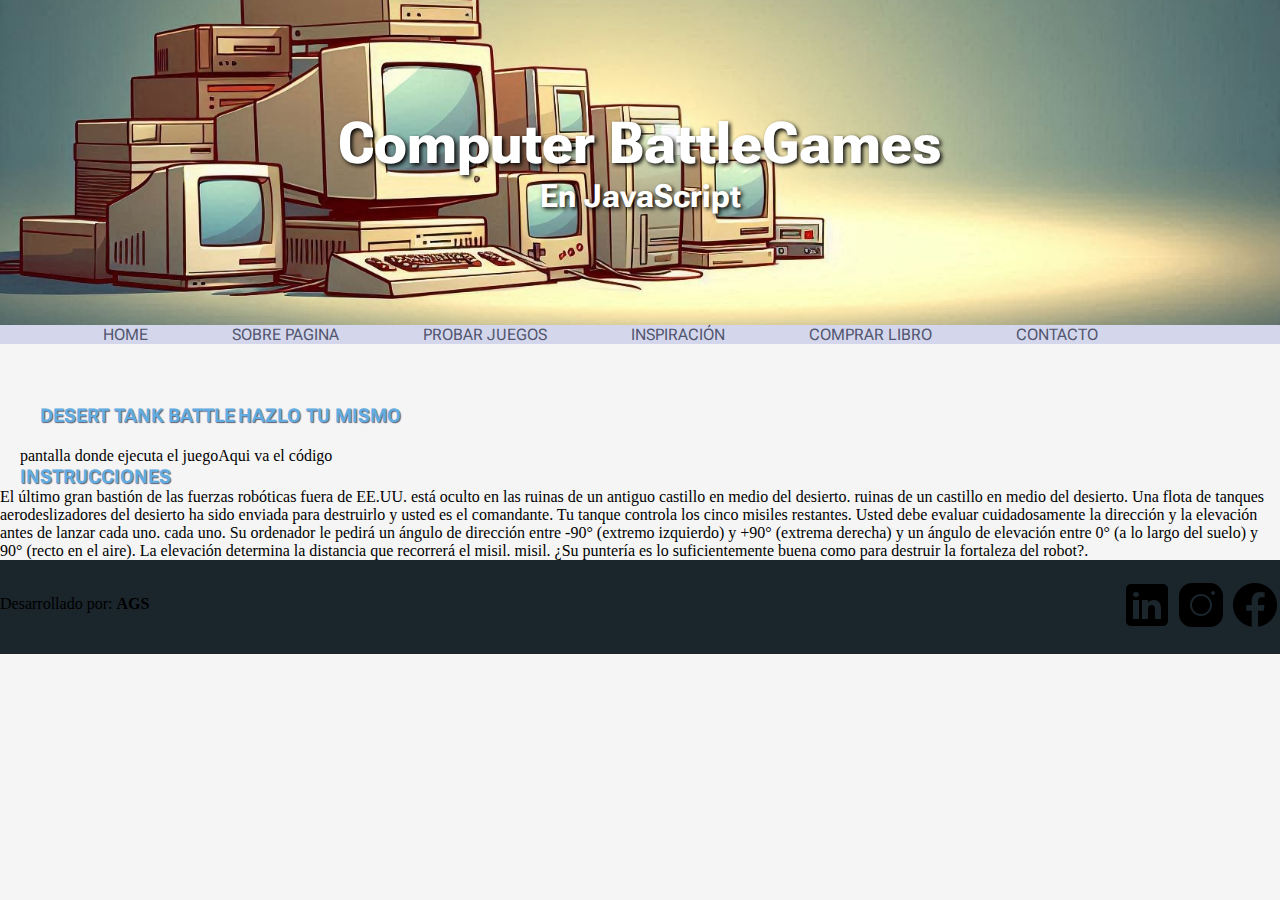
==== pages/sec_desertTanks.html @ d378dad3 "Archivo de Proyecto de CoderHouse" ====
<!DOCTYPE html>
<html lang="en">

<head>
    <meta charset="UTF-8">
    <meta name="viewport" content="width=device-width, initial-scale=1.0">
    <link rel="stylesheet" href="../css/styles.css">
    <title>Desert Tank Battle</title>
</head>

<body>
    <header>
        <div id="titulo">
            <h1>Computer BattleGames</h1>
            <H2>En JavaScript</H2>
        </div>
        <nav id="navegacion">
            <ul>
                <li><a href="../index.html">Home</a></li>
                <li><a href="../index.html#sobrePagina">Sobre Pagina</a></li>
                <li><a href="../index.html#juegos">Probar Juegos</a></li>
                <li><a href="../index.html#ideaOriginal">Inspiración</a></li>
                <li><a href="../index.html#comprarLibro">Comprar libro</a></li>
                <li><a href="../index.html#contacto">Contacto</a></li>
            </ul>
        </nav>
    </header>
    <main>
        <section class="extras">
            <div class="box-extra" id="playjuego">
                <h2 class="subtitulos">Desert Tank Battle</h2>
                <p>pantalla donde ejecuta el juego</p>
            </div>
            <div class="box-extra" id="codigo-view">
                <h2 class="subtitulos">Hazlo tu mismo</h2>
                <p>Aqui va el código</p>
            </div>
        </section>
        <section id="juego_desc">
            <h2 class="subtitulos">Instrucciones</h2>
            <p>El último gran bastión de las fuerzas robóticas fuera de EE.UU. está oculto en las ruinas de un antiguo
                castillo en medio del desierto.
                ruinas de un castillo en medio del desierto. Una flota de tanques aerodeslizadores del desierto ha sido
                enviada
                para destruirlo y usted es el comandante. Tu tanque controla los cinco misiles
                restantes.
                Usted debe evaluar cuidadosamente la dirección y la elevación antes de lanzar cada uno.
                cada uno. Su ordenador le pedirá un ángulo de dirección entre -90° (extremo izquierdo)
                y +90° (extrema derecha) y un ángulo de elevación entre 0° (a lo largo del suelo) y
                90° (recto en el aire). La elevación determina la distancia que recorrerá el misil.
                misil. ¿Su puntería es lo suficientemente buena como para destruir la fortaleza del robot?.</p>
        </section>
    </main>
    <footer>
        <div class="containerfooter">
            <p>Desarrollado por: <strong>AGS</strong></p>
            <div class="socialmedia">
                <a href="https://www.linkedin.com/"><img src="../asset/img/linkedin-50.png" alt="linkedin"></a>
                <a href="https://www.instagram.com/"><img src="../asset/img/instagram-50.png" alt="instagram"></a>
                <a href="https://www.facebook.com/"><img src="../asset/img/facebook-50.png" alt="facebook"></a>
            </div>
        </div>
    </footer>
</body>

</html>
---- css/styles.css ----
@import url("https://fonts.googleapis.com/css2?family=Euphoria+Script&family=Roboto+Flex:opsz,wght@8..144,100..1000&family=Roboto:ital,wght@0,100;0,300;0,400;0,500;0,700;0,900;1,100;1,300;1,400;1,500;1,700;1,900&display=swap");

* {
  margin: 0;
  padding: 0;
  box-sizing: border-box;
}

:root {
  --subtext-color: #61ace2;
  --text-color: #51556e;
  --background-color: #476c81;
  --background-color2: #1b252c;
  --nav-color: #d4d7ec;
}
body {
  background-color: rgb(245, 245, 245);
}

#titulo {
  background-image: url(../asset/img/index_head.jpeg);
  background-size: cover;
  background-repeat: no-repeat;
  background-position: center bottom;
  padding: 110px;
  color: white;
  font-weight: bold;
  font-family: "Roboto Flex", sans-serif;
  text-align: center;
  text-shadow: 2px 2px 4px black;
}

#titulo h1 {
  font-size: 4.5vw;
}

#titulo h2 {
  font-size: 2.5vw;
}

#navegacion {
  background-color: var(--nav-color);
  margin-bottom: 60px;
}

#navegacion ul {
  text-align: center;
  list-style: none;
  margin: 0;
  padding: 0;
}

#navegacion li {
  display: inline;
  margin-right: 5rem;
}

#navegacion a {
  color: var(--text-color);
  text-transform: uppercase;
  font-family: "Roboto Flex", sans-serif;
  text-decoration: none;
}

.subtitulos {
  position: relative;
  left: 20px;
  font-size: larger;
  font-family: "Roboto Flex", sans-serif;
  color: var(--subtext-color);
  text-shadow: 1px 1px 1px #5f6274;
  text-transform: uppercase;
}

.sobre_container {
  display: flex;
  padding: 2rem 2rem 2rem 2rem;
  margin: 0 40px 60px 40px;
}

#sobrePagina p {
  font-family: "Roboto Flex", sans-serif;
  color: var(--text-color);
  text-align: justify;
  text-indent: 30px;
  font-size: 2rem;
  line-height: 40px;
  padding: 2rem 2rem 0 0;
}

#sobrePagina img {
  width: 20rem;
  border-radius: 15px;
}


.containerJuegos {
  display: flex;
  margin: 20px 0 60px 0;
  background-color: var(--background-color);
  font-family: "Roboto Flex", sans-serif;
  text-align: center;
}

.box-juego {
  display: block;
  height: 20rem;
  width: 40rem;
  color: rgb(26, 27, 22);
  position: relative;
  padding: 2.5rem 1rem 2.5rem 1rem;
  border-radius: 15%;
  margin: 2.5rem 0.5rem 2.5rem 0.5rem;
}

.box-juego a {
  text-decoration: none;
  text-transform: uppercase;
  color: rgb(84, 18, 238);
  font-weight: bolder;
  font-size: large;
  text-align: right;
  text-shadow: 2px 2px 2px rgb(245, 245, 245);
}

#juego_robotMissile {
  background-size: contain;
  background-repeat: round;
  box-sizing: border-box;
  background-image: url("../asset/img/robot.jpeg"),
    linear-gradient(rgb(12, 12, 12), rgb(12, 12, 12));
}

#juego_vitalMessage {
  background-size: contain;
  background-repeat: round;
  box-sizing: border-box;
  background-image: url("../asset/img/vitalmessage.jpeg"),
    linear-gradient(rgb(12, 12, 12), rgb(12, 12, 12));
}
#juego_shootout {
  background-size: contain;
  background-repeat: round;
  box-sizing: border-box;
  background-image: url("../asset/img/shoot.jpeg"),
    linear-gradient(rgb(12, 12, 12), rgb(12, 12, 12));
}

#juego_battleTank {
  background-size: contain;
  background-repeat: round;
  box-sizing: border-box;
  background-image: url("../asset/img/tank.jpeg"),
    linear-gradient(rgb(12, 12, 12), rgb(12, 12, 12));
}

#juego_traitorCastle {
  background-size: contain;
  background-repeat: round;
  box-sizing: border-box;
  background-image: url("../asset/img/Castle.jpeg"),
    linear-gradient(rgb(12, 12, 12), rgb(12, 12, 12));
}

.extras {
    display: flex;
    margin: 0 20px 0 20px;
}

.box-extra iframe{
    border-radius: 15%;
}
.box-extra img{
    height: 55%;
    border-radius: 15%;
}

.extras h2{
    margin-bottom: 20px;
}

#contacto {
    margin: 0 0 20px 0;
    
}

.containercontent {
    background-color: var(--background-color);
    padding: 30px;
    margin-top: 20px;
}


footer {
    background-color: var(--background-color2);
    padding: 20px 0 20px 0;
}

.containerfooter {
    display: flex; 
}

.containerfooter p{
    position: sticky;
    padding-top: 15px;
}
.socialmedia {
    position: sticky;
    left: 1720px; 
}

/* pagina de juegos */

.codigo-view p{
    background-color: #f0f0f0;
    font-family: monospace;
    font-size: 12px;
    padding: 10px;
    border: 1px solid #ccc;
}
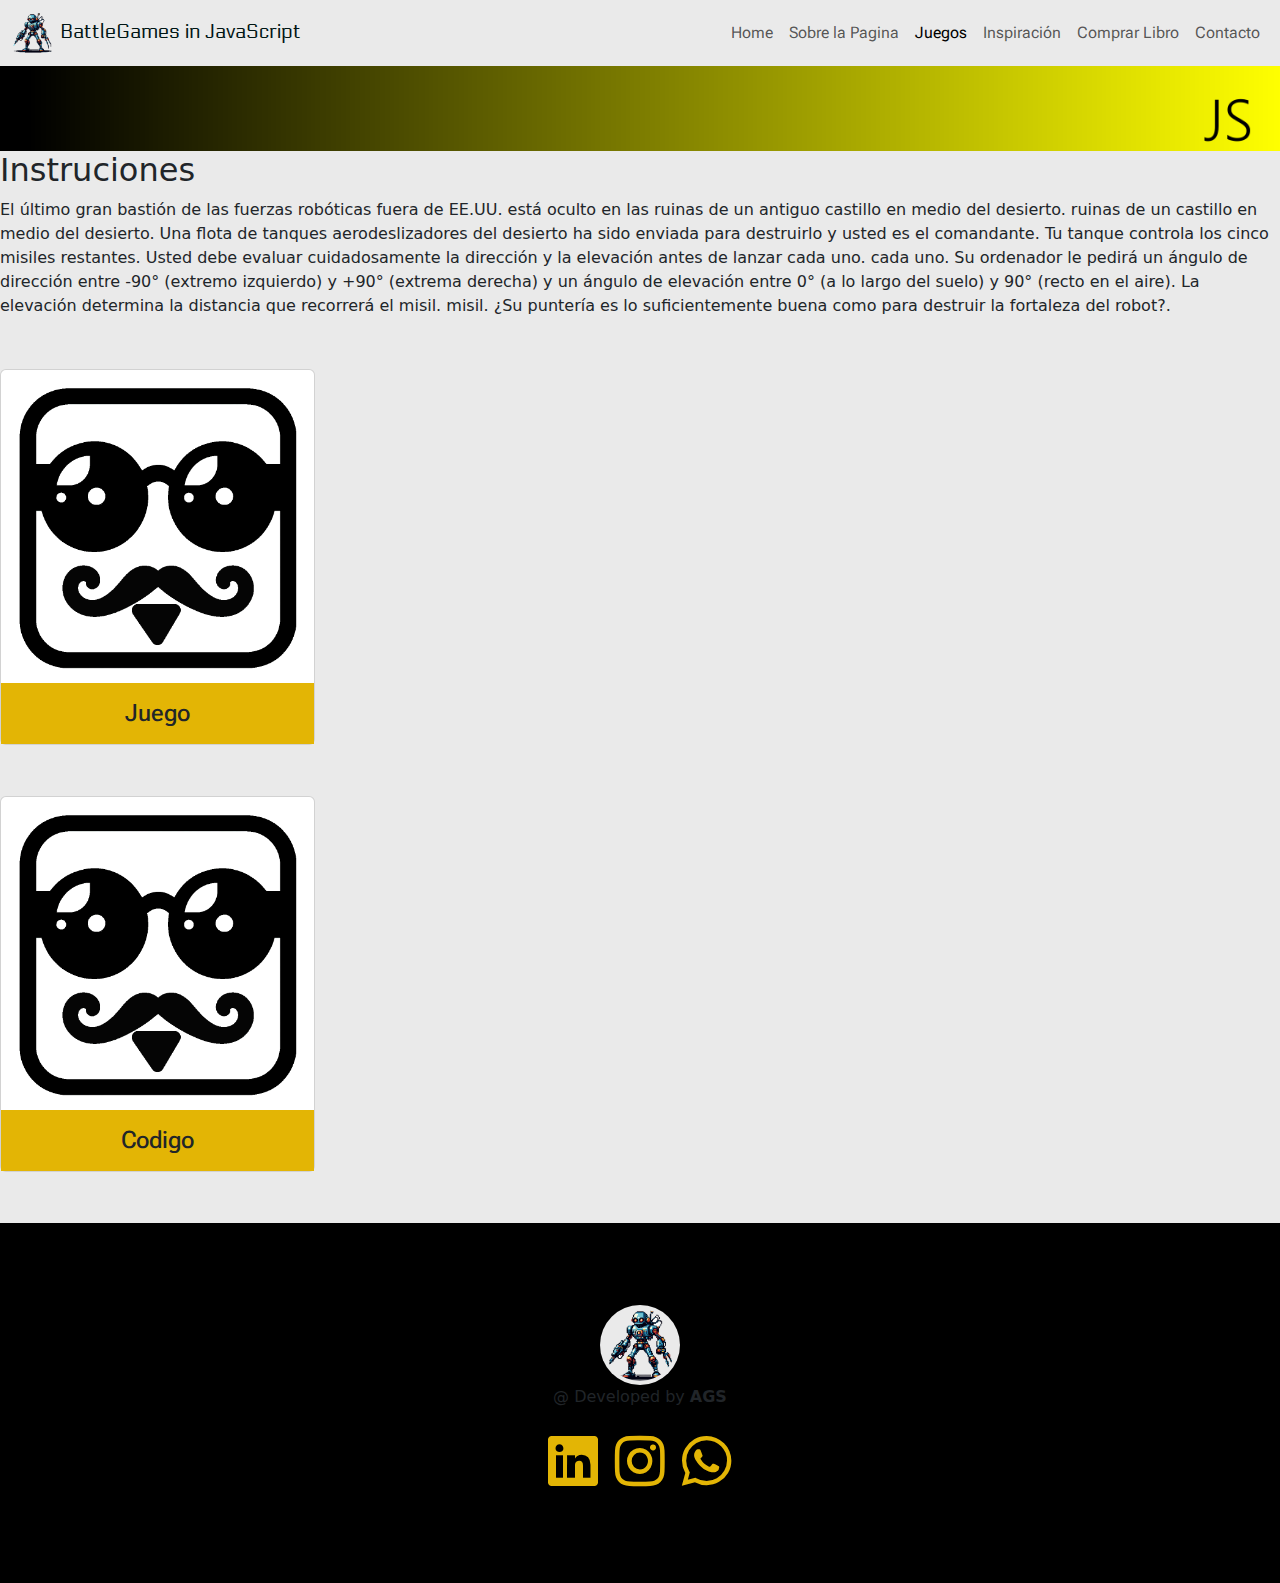
==== commit 63ca176a: "Actualización de pagina ppal" ====
--- a/pages/sec_desertTanks.html
+++ b/pages/sec_desertTanks.html
@@ -4,63 +4,103 @@
 <head>
     <meta charset="UTF-8">
     <meta name="viewport" content="width=device-width, initial-scale=1.0">
-    <link rel="stylesheet" href="../css/styles.css">
-    <title>Desert Tank Battle</title>
+    <meta name="keywords" content="HTML, CSS, BOOTSTRAP, JavaScript">
+    <meta name="description" content="Proyecto de FrontEnd con BootStrap">
+    <meta name="author" content="Antonio Gonzalez">
+    <!-- Bootstrap -->
+    <link href="https://cdn.jsdelivr.net/npm/bootstrap@5.3.3/dist/css/bootstrap.min.css" rel="stylesheet"
+        integrity="sha384-QWTKZyjpPEjISv5WaRU9OFeRpok6YctnYmDr5pNlyT2bRjXh0JMhjY6hW+ALEwIH" crossorigin="anonymous">
+    <!-- Bootstrap Icons -->
+    <link rel="stylesheet" href="https://cdn.jsdelivr.net/npm/bootstrap-icons@1.11.3/font/bootstrap-icons.min.css">
+    <link rel="shortcut icon" href="../asset/img/page_icon.ico" type="image/x-icon">
+    <title>Computer BattleGames in JavaScript </title>
+    <!-- CSS -->
+    <link rel="stylesheet" href="../css/style.css">
 </head>
 
 <body>
-    <header>
-        <div id="titulo">
-            <h1>Computer BattleGames</h1>
-            <H2>En JavaScript</H2>
+    <header class="container-fluid">
+        <nav class="row navbar navbar-expand-lg">
+            <div class="container-fluid">
+                <a class="navbar-brand d-flex align-item-center justify-content-evenly" href="../index.html">
+                    <img src="../asset/img/page_icon.ico" alt="Computer BattleGames Logo" width="40" height="40">
+                    <span class="navbar-brand-name mt-1 ms-2">BattleGames in JavaScript</span>
+                </a>
+                <button class="navbar-toggler" type="button" data-bs-toggle="collapse" data-bs-target="#navbarNav"
+                    aria-controls="navbarNav" aria-expanded="false" aria-label="Toggle navigation">
+                    <span class="navbar-toggler-icon"></span>
+                </button>
+                <div class="collapse navbar-collapse align-item-center justify-content-end" id="navbarNav">
+                    <ul class="navbar-nav">
+                        <li class="nav-item">
+                            <a class="nav-link" href="../index.html">Home</a>
+                        </li>
+                        <li class="nav-item">
+                            <a class="nav-link" href="../index.html#sobrePagina">Sobre la Pagina</a>
+                        </li>
+                        <li class="nav-item">
+                            <a class="nav-link active" aria-current="page" href="../index.html#juegos">Juegos</a>
+                        </li>
+                        <li class="nav-item">
+                            <a class="nav-link" href="../index.html#ideaOriginal">Inspiración</a>
+                        </li>
+                        <li class="nav-item">
+                            <a class="nav-link" href="../index.html#comprarLibro">Comprar Libro</a>
+                        </li>
+                        <li class="nav-item">
+                            <a class="nav-link" href="../index.html#contacto">Contacto</a>
+                        </li>
+                    </ul>
+                </div>
+            </div>
+        </nav>
+        <div class="row banner-row">
+            <img id="MainBanner" src="../asset/img/Games_Banner.webp" alt="Main Banner Image">
         </div>
-        <nav id="navegacion">
-            <ul>
-                <li><a href="../index.html">Home</a></li>
-                <li><a href="../index.html#sobrePagina">Sobre Pagina</a></li>
-                <li><a href="../index.html#juegos">Probar Juegos</a></li>
-                <li><a href="../index.html#ideaOriginal">Inspiración</a></li>
-                <li><a href="../index.html#comprarLibro">Comprar libro</a></li>
-                <li><a href="../index.html#contacto">Contacto</a></li>
-            </ul>
-        </nav>
     </header>
     <main>
-        <section class="extras">
-            <div class="box-extra" id="playjuego">
-                <h2 class="subtitulos">Desert Tank Battle</h2>
-                <p>pantalla donde ejecuta el juego</p>
+        <div class="container_game">
+            <div class="instruction">
+                <h2>Instruciones</h2>
+                <p>El último gran bastión de las fuerzas robóticas fuera de EE.UU. está oculto en las ruinas de un antiguo
+                    castillo en medio del desierto.
+                    ruinas de un castillo en medio del desierto. Una flota de tanques aerodeslizadores del desierto ha sido
+                    enviada
+                    para destruirlo y usted es el comandante. Tu tanque controla los cinco misiles
+                    restantes.
+                    Usted debe evaluar cuidadosamente la dirección y la elevación antes de lanzar cada uno.
+                    cada uno. Su ordenador le pedirá un ángulo de dirección entre -90° (extremo izquierdo)
+                    y +90° (extrema derecha) y un ángulo de elevación entre 0° (a lo largo del suelo) y
+                    90° (recto en el aire). La elevación determina la distancia que recorrerá el misil.
+                    misil. ¿Su puntería es lo suficientemente buena como para destruir la fortaleza del robot?.</p>
             </div>
-            <div class="box-extra" id="codigo-view">
-                <h2 class="subtitulos">Hazlo tu mismo</h2>
-                <p>Aqui va el código</p>
+            <div class="card"><img src="../asset/img/logo.webp" alt="Shootout Game" class="card-img-top"></a>
+                <div class="card-body">
+                    <h4 class="card-text">Juego</h4>
+                </div>
             </div>
-        </section>
-        <section id="juego_desc">
-            <h2 class="subtitulos">Instrucciones</h2>
-            <p>El último gran bastión de las fuerzas robóticas fuera de EE.UU. está oculto en las ruinas de un antiguo
-                castillo en medio del desierto.
-                ruinas de un castillo en medio del desierto. Una flota de tanques aerodeslizadores del desierto ha sido
-                enviada
-                para destruirlo y usted es el comandante. Tu tanque controla los cinco misiles
-                restantes.
-                Usted debe evaluar cuidadosamente la dirección y la elevación antes de lanzar cada uno.
-                cada uno. Su ordenador le pedirá un ángulo de dirección entre -90° (extremo izquierdo)
-                y +90° (extrema derecha) y un ángulo de elevación entre 0° (a lo largo del suelo) y
-                90° (recto en el aire). La elevación determina la distancia que recorrerá el misil.
-                misil. ¿Su puntería es lo suficientemente buena como para destruir la fortaleza del robot?.</p>
-        </section>
-    </main>
-    <footer>
-        <div class="containerfooter">
-            <p>Desarrollado por: <strong>AGS</strong></p>
-            <div class="socialmedia">
-                <a href="https://www.linkedin.com/"><img src="../asset/img/linkedin-50.png" alt="linkedin"></a>
-                <a href="https://www.instagram.com/"><img src="../asset/img/instagram-50.png" alt="instagram"></a>
-                <a href="https://www.facebook.com/"><img src="../asset/img/facebook-50.png" alt="facebook"></a>
+            <div class="card"><img src="../asset/img/logo.webp" alt="Shootout Game" class="card-img-top"></a>
+                <div class="card-body">
+                    <h4 class="card-text">Codigo</h4>
+                </div>
             </div>
         </div>
+    </main>
+    <footer class="footer">
+        <div class="developed">
+            <img src="../asset/img/page_icon.ico" alt="Computer BattleGames Logo" width="80" height="80">
+            <p>@ Developed by <strong>AGS</strong></p>
+        </div>
+        <div class="socialMedia">
+            <a href="https://www.linkedin.com/"><i class="bi bi-linkedin"></i></a>
+            <a href="https://www.instagram.com/"><i class="bi bi-instagram"></i></a>
+            <a href="https://www.whatsapp.com/"><i class="bi bi-whatsapp"></i></a>
+        </div>
     </footer>
+    <!-- BootStrap JS -->
+    <script src="https://cdn.jsdelivr.net/npm/bootstrap@5.3.3/dist/js/bootstrap.bundle.min.js"
+        integrity="sha384-YvpcrYf0tY3lHB60NNkmXc5s9fDVZLESaAA55NDzOxhy9GkcIdslK1eN7N6jIeHz"
+        crossorigin="anonymous"></script>
 </body>
 
 </html>--- a/css/style.css
+++ b/css/style.css
@@ -0,0 +1,204 @@
+/* google fonts */
+@import url("https://fonts.googleapis.com/css2?family=Euphoria+Script&family=Montserrat:ital,wght@0,100..900;1,100..900&family=Roboto+Flex:opsz,wght@8..144,100..1000&family=Roboto:ital,wght@0,100;0,300;0,400;0,500;0,700;0,900;1,100;1,300;1,400;1,500;1,700;1,900&display=swap");
+
+@import url("https://fonts.googleapis.com/css2?family=Electrolize&family=Euphoria+Script&family=Montserrat:ital,wght@0,100..900;1,100..900&family=Roboto+Flex:opsz,wght@8..144,100..1000&family=Roboto:ital,wght@0,100;0,300;0,400;0,500;0,700;0,900;1,100;1,300;1,400;1,500;1,700;1,900&display=swap");
+
+/* reset */
+* {
+  box-sizing: border-box;
+  padding: 0;
+  margin: 0;
+}
+
+/* color palette */
+:root {
+  --navbar-bg-color: #eaeaea;
+  --banner-font-color: #001514;
+  --background-color-primary: #eaeaea;
+  --background-color-secondary: #1e2019;
+  --background-color-footer: black;
+  --h2-font-color: #3b3621;
+}
+
+body {
+  background-color: var(--background-color-primary);
+}
+
+/* Header CSS */
+.navbar {
+  background-color: var(--navbar-bg-color);
+}
+.navbar-brand {
+  font-family: "Electrolize", serif;
+  color: var(--banner-font-color);
+}
+
+.navbar-nav {
+  font-family: "Roboto Flex", sans-serif;
+}
+
+#MainBanner {
+  padding: 0;
+}
+
+/* Main CSS */
+
+.subtitle {
+  font-family: "Electrolize", serif;
+  color: var(--h2-font-color);
+  margin-left: 20px;
+}
+
+.aboutP_item {
+  width: 500px;
+  margin: 5px;
+}
+
+.aboutP_item img {
+  border-radius: 25px;
+}
+
+.aboutP_item p {
+  font-family: "Roboto Flex", sans-serif;
+  text-align: justify;
+  text-indent: 20px;
+  font-size: clamp(0.9rem, 1.5vw, 1.5vw);
+}
+
+.container_dark {
+  background-color: var(--background-color-secondary);
+}
+
+.image_list {
+  display: grid;
+  grid-template-columns: repeat(auto-fit, 35vh);
+  gap: 1vw;
+  justify-content: space-evenly;
+}
+
+.card {
+  width: 35vh;
+  margin: 4vw 0 4vw 0;
+}
+
+.card-body {
+  background-color: #e3b505;
+  font-family: "Roboto Flex", sans-serif;
+  text-align: center;
+}
+
+#ideaOriginal iframe {
+  width: auto;
+  border-radius: 25px;
+}
+
+#comprarLibro a img {
+  max-height: 315px;
+  border-radius: 25px;
+}
+
+.contacto_dark {
+  display: flex;
+  align-items: center;
+  justify-content: center;
+}
+.Contacto_Form {
+  justify-content: center;
+  padding: 4vw 4vw 4vw 4vw;
+  border-radius: 25px;
+  width: clamp(30vw, 100%, 60vw);
+}
+
+label {
+  color: #e3b505;
+  margin-top: 1vw;
+}
+
+.Contacto_Form button {
+  margin-top: 1vw;
+  align-self: center;
+}
+
+footer {
+  height: 40vh;
+  background-color: var(--background-color-footer);
+}
+
+.footer {
+  display: flex;
+  flex-direction: column;
+  flex-wrap: wrap;
+  align-items: center;
+  justify-content: center;
+}
+.footer img {
+  background-color: #eaeaea;
+  padding: 4px;
+  border-radius: 50%;
+}
+
+.developed {
+  display: flex;
+  flex-direction: column;
+  align-items: center;
+  align-self: center;
+  margin-bottom: 1px;
+}
+
+.socialMedia .bi {
+  font-size: 50px;
+  margin: 0 6px 0 6px;
+  color: #e3b505;
+}
+
+/* media queires */
+
+@media screen and (max-width: 400px) {
+  .navbar-brand span {
+    display: none;
+  }
+}
+
+@media screen and (max-width: 575px) {
+  .container_light {
+    margin: 2vh 0 3vh 0;
+  }
+  .aboutP_item {
+    width: 300px;
+    margin: 5px;
+  }
+}
+
+@media screen and (min-width: 576px) {
+  .container_light {
+    margin: 4vh 0 4vh 0;
+  }
+
+  .aboutP_item {
+    width: 400px;
+    margin: 5px;
+  }
+}
+
+@media screen and (min-width: 768px) {
+  .container_light {
+    margin: 7vh 0 7vh 0;
+  }
+
+  .aboutP_item {
+    width: 500px;
+    margin: 5px;
+  }
+
+  section {
+    margin: 7vh 0 7vh 0;
+  }
+}
+
+* pagina de juegos */ .codigo-view p {
+  background-color: #f0f0f0;
+  font-family: monospace;
+  font-size: 12px;
+  padding: 10px;
+  border: 1px solid #ccc;
+}
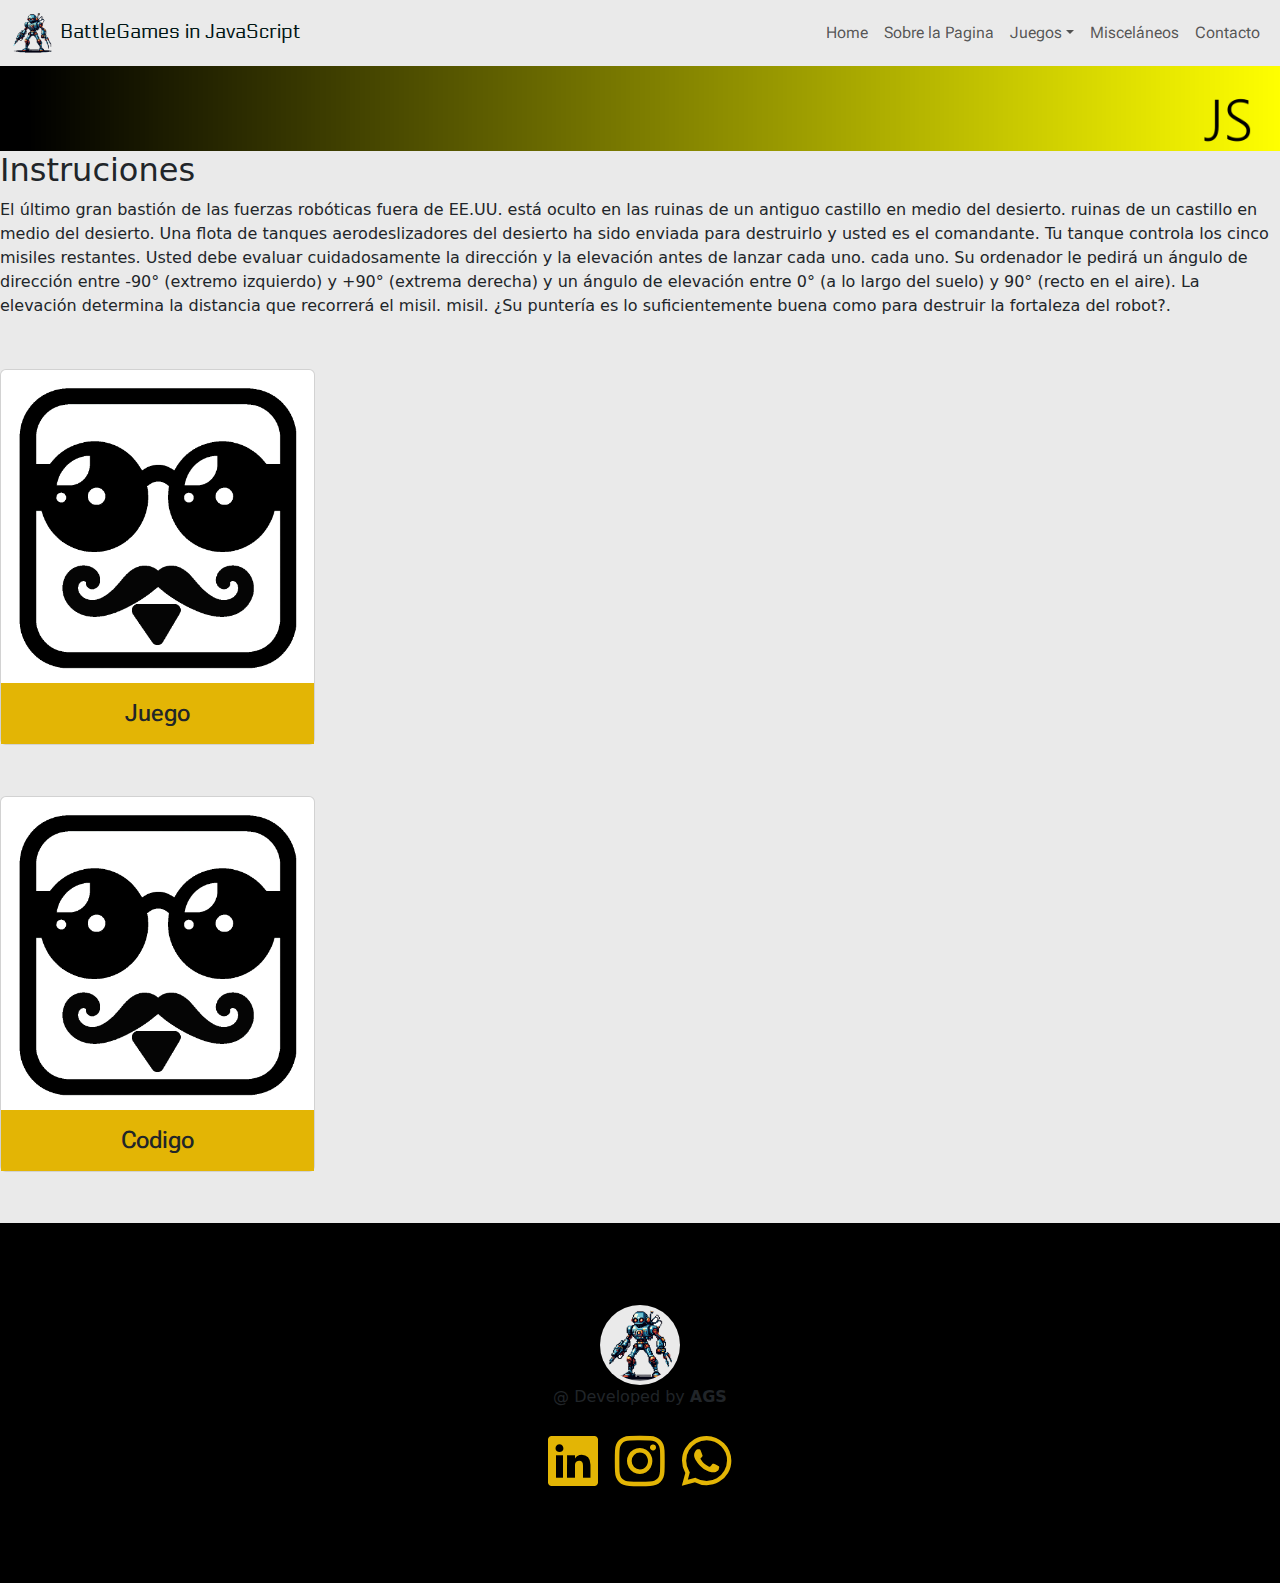
==== commit 13ee8a00: "Update seccion pages" ====
--- a/pages/sec_desertTanks.html
+++ b/pages/sec_desertTanks.html
@@ -15,7 +15,7 @@
     <link rel="shortcut icon" href="../asset/img/page_icon.ico" type="image/x-icon">
     <title>Computer BattleGames in JavaScript </title>
     <!-- CSS -->
-    <link rel="stylesheet" href="../css/style.css">
+    <link rel="stylesheet" href="../styles/css/styles_new.css">
 </head>
 
 <body>
@@ -38,14 +38,18 @@
                         <li class="nav-item">
                             <a class="nav-link" href="../index.html#sobrePagina">Sobre la Pagina</a>
                         </li>
+                        <li class="nav-item dropdown">
+                            <a class="nav-link dropdown-toggle" aria-current="page" href="#" role="button"
+                                data-bs-toggle="dropdown" aria-expanded="false">Juegos</a>
+                            <ul class="dropdown-menu">
+                                <li><a class="dropdown-item" href="/pages/sec_vitalMessage.html">Vital Message</a></li>
+                                <li><a class="dropdown-item" href="/pages/sec_shootout.html">ShootOut</a></li>
+                                <li><a class="dropdown-item" href="/pages/sec_traitorCastle.html">Traitor's Castle</a>
+                                </li>
+                                <li><a class="dropdown-item" href="/pages/sec_robotMissile.html">Robot Missile</a></li>
+                            </ul>
                         <li class="nav-item">
-                            <a class="nav-link active" aria-current="page" href="../index.html#juegos">Juegos</a>
-                        </li>
-                        <li class="nav-item">
-                            <a class="nav-link" href="../index.html#ideaOriginal">Inspiración</a>
-                        </li>
-                        <li class="nav-item">
-                            <a class="nav-link" href="../index.html#comprarLibro">Comprar Libro</a>
+                            <a class="nav-link" href="../index.html#miscelaneos">Misceláneos</a>
                         </li>
                         <li class="nav-item">
                             <a class="nav-link" href="../index.html#contacto">Contacto</a>
@@ -62,9 +66,11 @@
         <div class="container_game">
             <div class="instruction">
                 <h2>Instruciones</h2>
-                <p>El último gran bastión de las fuerzas robóticas fuera de EE.UU. está oculto en las ruinas de un antiguo
+                <p>El último gran bastión de las fuerzas robóticas fuera de EE.UU. está oculto en las ruinas de un
+                    antiguo
                     castillo en medio del desierto.
-                    ruinas de un castillo en medio del desierto. Una flota de tanques aerodeslizadores del desierto ha sido
+                    ruinas de un castillo en medio del desierto. Una flota de tanques aerodeslizadores del desierto ha
+                    sido
                     enviada
                     para destruirlo y usted es el comandante. Tu tanque controla los cinco misiles
                     restantes.
@@ -74,12 +80,12 @@
                     90° (recto en el aire). La elevación determina la distancia que recorrerá el misil.
                     misil. ¿Su puntería es lo suficientemente buena como para destruir la fortaleza del robot?.</p>
             </div>
-            <div class="card"><img src="../asset/img/logo.webp" alt="Shootout Game" class="card-img-top"></a>
+            <div class="card"><img src="../asset/img/logo.webp" alt="Shootout Game" class="card-img-top">
                 <div class="card-body">
                     <h4 class="card-text">Juego</h4>
                 </div>
             </div>
-            <div class="card"><img src="../asset/img/logo.webp" alt="Shootout Game" class="card-img-top"></a>
+            <div class="card"><img src="../asset/img/logo.webp" alt="Shootout Game" class="card-img-top">
                 <div class="card-body">
                     <h4 class="card-text">Codigo</h4>
                 </div>
--- a/styles/css/styles_new.css
+++ b/styles/css/styles_new.css
@@ -0,0 +1,231 @@
+@import url("https://fonts.googleapis.com/css2?family=Euphoria+Script&family=Montserrat:ital,wght@0,100..900;1,100..900&family=Roboto+Flex:opsz,wght@8..144,100..1000&family=Roboto:ital,wght@0,100;0,300;0,400;0,500;0,700;0,900;1,100;1,300;1,400;1,500;1,700;1,900&display=swap");
+@import url("https://fonts.googleapis.com/css2?family=Electrolize&family=Euphoria+Script&family=Montserrat:ital,wght@0,100..900;1,100..900&family=Roboto+Flex:opsz,wght@8..144,100..1000&family=Roboto:ital,wght@0,100;0,300;0,400;0,500;0,700;0,900;1,100;1,300;1,400;1,500;1,700;1,900&display=swap");
+@keyframes spin {
+  100% {
+    transform: rotate(360deg);
+  }
+}
+@keyframes spin {
+  0% {
+    transform: rotateX(0) rotateY(0) rotateZ(0);
+  }
+  33% {
+    transform: rotateX(180deg) rotateY(0) rotateZ(0);
+  }
+  67% {
+    transform: rotateX(180deg) rotateY(180deg) rotateZ(0);
+  }
+  100% {
+    transform: rotateX(180deg) rotateY(180deg) rotateZ(180deg);
+  }
+}
+/* RESET */
+.reset {
+  box-sizing: border-box;
+  padding: 0;
+  margin: 0;
+}
+
+body {
+  background-color: #eaeaea;
+}
+
+/* HEADER */
+.navbar {
+  background-color: #eaeaea;
+}
+
+.navbar-brand {
+  font-family: "Electrolize", serif;
+  color: #001514;
+}
+
+.navbar-nav {
+  font-family: "Roboto Flex", sans-serif;
+}
+
+#MainBanner {
+  padding: 0;
+}
+
+/* MAIN */
+.subtitle {
+  font-family: "Electrolize", serif;
+  color: #3b3621;
+  margin-left: 20px;
+}
+
+.aboutP_item {
+  width: 500px;
+  margin: 5px;
+}
+
+.aboutP_img {
+  border-radius: 25px;
+}
+
+.aboutP_item p {
+  font-family: "Roboto Flex", sans-serif;
+  text-align: justify;
+  text-indent: 20px;
+  font-size: clamp(0.9rem, 1.5vw, 1.5vw);
+}
+
+.container_dark {
+  background-color: #1e2019;
+}
+
+.image_list {
+  display: grid;
+  grid-template-columns: repeat(auto-fit, 35vh);
+  gap: 1vw;
+  justify-content: space-evenly;
+}
+
+.card {
+  width: 35vh;
+  margin: 4vw 0 4vw 0;
+}
+
+.card:hover {
+  scale: 1.1;
+}
+
+.card-body {
+  background-color: #e3b505;
+  font-family: "Roboto Flex", sans-serif;
+  text-align: center;
+}
+
+.box-extra .subtitle {
+  font-family: "Electrolize", serif;
+  color: #3b3621;
+  margin-left: 0;
+}
+
+#ideaOriginal iframe {
+  border-radius: 25px;
+  width: auto;
+}
+
+#comprarLibro a img {
+  border-radius: 25px;
+  max-height: 315px;
+}
+
+.contacto_dark {
+  display: flex;
+  align-items: center;
+  justify-content: center;
+}
+
+.contact_img {
+  width: 400px;
+  margin: 5px;
+  border-radius: 40%;
+  border: solid #e3b505;
+}
+
+.Contacto_Form {
+  justify-content: center;
+  padding: 3vw 8vw 4vw 8vw;
+  border-radius: 25px;
+  margin: 5px;
+  border: solid red;
+  width: clamp(30vw, 100%, 60vw);
+}
+.Contacto_Form button {
+  margin-top: 1vw;
+  align-self: center;
+}
+
+label {
+  color: #e3b505;
+  margin-top: 1vw;
+}
+
+.footer {
+  height: 40vh;
+  background-color: black;
+  display: flex;
+  flex-direction: column;
+  flex-wrap: wrap;
+  align-items: center;
+  justify-content: center;
+}
+
+.footer img {
+  background-color: #eaeaea;
+  padding: 4px;
+  border-radius: 50%;
+  animation-name: spin;
+  animation-timing-function: ease-in-out;
+  animation-duration: 5s;
+  animation-iteration-count: infinite;
+}
+
+.developed {
+  display: flex;
+  flex-direction: column;
+  align-items: center;
+  align-self: center;
+  margin-bottom: 1px;
+}
+
+.socialMedia .bi {
+  font-size: 50px;
+  margin: 0 6px 0 6px;
+  color: #e3b505;
+}
+
+/* MEDIA QUERIES */
+@media screen and (max-width: 400px) {
+  .navbar-brand span {
+    display: none;
+  }
+}
+@media screen and (max-width: 575px) {
+  .container_light {
+    margin: 2vh 0 3vh 0;
+  }
+  .aboutP_item {
+    width: 300px;
+    margin: 5px;
+  }
+}
+@media screen and (min-width: 576px) {
+  .container_light {
+    margin: 4vh 0 4vh 0;
+  }
+  .aboutP_item {
+    width: 400px;
+    margin: 5px;
+  }
+}
+@media screen and (min-width: 768px) {
+  .container_light {
+    margin: 7vh 0 7vh 0;
+  }
+  .aboutP_item {
+    width: 500px;
+    margin: 5px;
+  }
+  section {
+    margin: 7vh 0 7vh 0;
+  }
+}
+@media screen and (max-width: 1000px) {
+  .contact_img {
+    display: none;
+  }
+}
+/* SECTIONS */
+.codigo-view p {
+  background-color: #f0f0f0;
+  font-family: monospace;
+  font-size: 12px;
+  padding: 10px;
+  border: 1px solid #ccc;
+}
+
+/*# sourceMappingURL=styles_new.css.map */
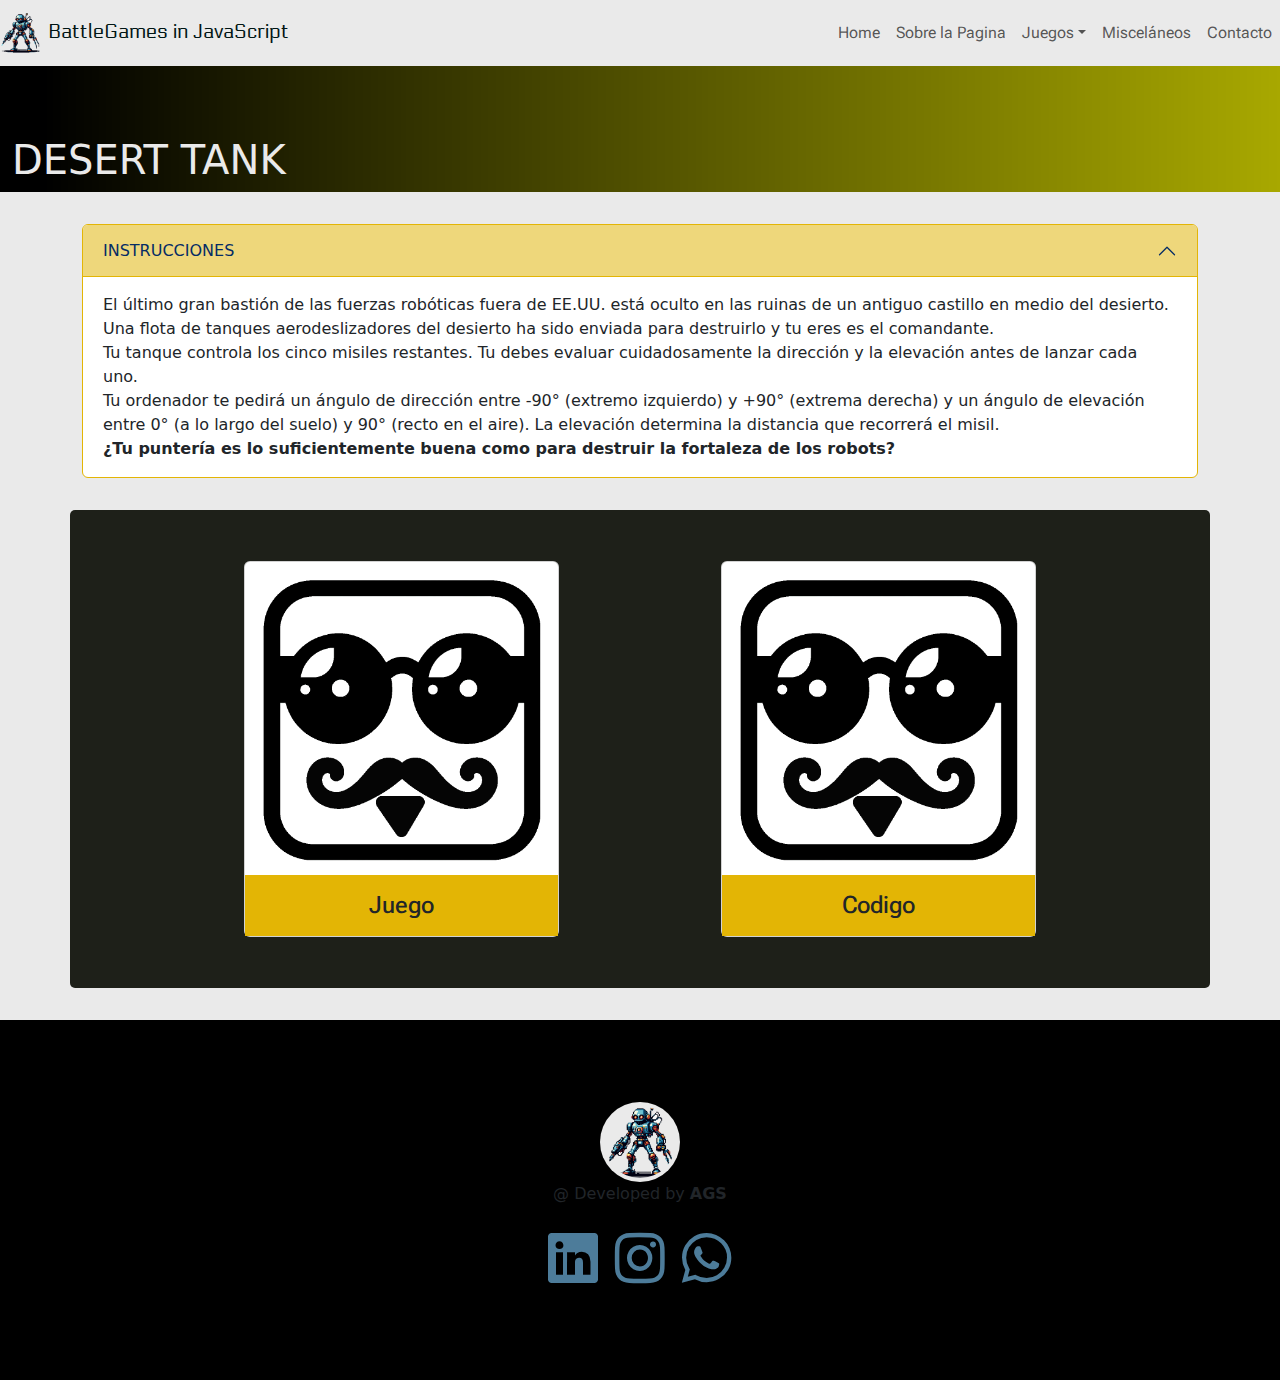
==== commit bac7a6b9: "update section pages" ====
--- a/pages/sec_desertTanks.html
+++ b/pages/sec_desertTanks.html
@@ -13,14 +13,15 @@
     <!-- Bootstrap Icons -->
     <link rel="stylesheet" href="https://cdn.jsdelivr.net/npm/bootstrap-icons@1.11.3/font/bootstrap-icons.min.css">
     <link rel="shortcut icon" href="../asset/img/page_icon.ico" type="image/x-icon">
-    <title>Computer BattleGames in JavaScript </title>
+    <title>Desert Tank Game</title>
     <!-- CSS -->
     <link rel="stylesheet" href="../styles/css/styles_new.css">
 </head>
 
 <body>
-    <header class="container-fluid">
-        <nav class="row navbar navbar-expand-lg">
+    
+    <header>
+        <nav class="row navbar navbar-expand-lg fixed-top">
             <div class="container-fluid">
                 <a class="navbar-brand d-flex align-item-center justify-content-evenly" href="../index.html">
                     <img src="../asset/img/page_icon.ico" alt="Computer BattleGames Logo" width="40" height="40">
@@ -38,6 +39,7 @@
                         <li class="nav-item">
                             <a class="nav-link" href="../index.html#sobrePagina">Sobre la Pagina</a>
                         </li>
+
                         <li class="nav-item dropdown">
                             <a class="nav-link dropdown-toggle" aria-current="page" href="#" role="button"
                                 data-bs-toggle="dropdown" aria-expanded="false">Juegos</a>
@@ -48,6 +50,7 @@
                                 </li>
                                 <li><a class="dropdown-item" href="/pages/sec_robotMissile.html">Robot Missile</a></li>
                             </ul>
+                        </li>
                         <li class="nav-item">
                             <a class="nav-link" href="../index.html#miscelaneos">Misceláneos</a>
                         </li>
@@ -58,28 +61,42 @@
                 </div>
             </div>
         </nav>
-        <div class="row banner-row">
-            <img id="MainBanner" src="../asset/img/Games_Banner.webp" alt="Main Banner Image">
+        
+    </header>
+    <main class="container-fluid main-game">
+
+        <div class="section_banner container-fluid">
+            <h1 class="game_title">DESERT TANK</h1>
         </div>
-    </header>
-    <main>
-        <div class="container_game">
-            <div class="instruction">
-                <h2>Instruciones</h2>
-                <p>El último gran bastión de las fuerzas robóticas fuera de EE.UU. está oculto en las ruinas de un
-                    antiguo
-                    castillo en medio del desierto.
-                    ruinas de un castillo en medio del desierto. Una flota de tanques aerodeslizadores del desierto ha
+
+        <div class="accordion accordion-section container">
+            <div class="accordion-item">
+                <h2 class="accordion-header">
+                    <button class="accordion-button" type="button" data-bs-toggle="collapse"
+                        data-bs-target="#collapseOne" aria-expanded="true" aria-controls="collapseOne">
+                        INSTRUCCIONES
+                    </button>
+                </h2>
+                <div id="collapseOne" class="accordion-collapse collapse show" data-bs-parent="#accordionExample">
+                    <div class="accordion-body">
+                        El último gran bastión de las fuerzas robóticas fuera de EE.UU. está oculto en las ruinas de un
+                    antiguo castillo en medio del desierto. <br>
+                     Una flota de tanques aerodeslizadores del desierto ha
                     sido
                     enviada
-                    para destruirlo y usted es el comandante. Tu tanque controla los cinco misiles
+                    para destruirlo y tu eres es el comandante. <br> Tu tanque controla los cinco misiles
                     restantes.
-                    Usted debe evaluar cuidadosamente la dirección y la elevación antes de lanzar cada uno.
-                    cada uno. Su ordenador le pedirá un ángulo de dirección entre -90° (extremo izquierdo)
+                    Tu debes evaluar cuidadosamente la dirección y la elevación antes de lanzar cada uno.<br>                    
+                    Tu ordenador te pedirá un ángulo de dirección entre -90° (extremo izquierdo)
                     y +90° (extrema derecha) y un ángulo de elevación entre 0° (a lo largo del suelo) y
-                    90° (recto en el aire). La elevación determina la distancia que recorrerá el misil.
-                    misil. ¿Su puntería es lo suficientemente buena como para destruir la fortaleza del robot?.</p>
+                    90° (recto en el aire). La elevación determina la distancia que recorrerá el misil.<br>
+                    <strong>¿Tu puntería es lo suficientemente buena como para destruir la fortaleza de los robots?</strong>
+                    </div>
+                </div>
             </div>
+        </div>
+
+        <div class="container container_game d-flex flex-wrap align-item-center justify-content-evenly">
             <div class="card"><img src="../asset/img/logo.webp" alt="Shootout Game" class="card-img-top">
                 <div class="card-body">
                     <h4 class="card-text">Juego</h4>
@@ -91,7 +108,9 @@
                 </div>
             </div>
         </div>
+
     </main>
+
     <footer class="footer">
         <div class="developed">
             <img src="../asset/img/page_icon.ico" alt="Computer BattleGames Logo" width="80" height="80">
--- a/styles/css/styles_new.css
+++ b/styles/css/styles_new.css
@@ -19,6 +19,7 @@
     transform: rotateX(180deg) rotateY(180deg) rotateZ(180deg);
   }
 }
+/* SECTIONS */
 /* RESET */
 .reset {
   box-sizing: border-box;
@@ -97,20 +98,26 @@
   text-align: center;
 }
 
-.box-extra .subtitle {
-  font-family: "Electrolize", serif;
-  color: #3b3621;
-  margin-left: 0;
-}
-
-#ideaOriginal iframe {
-  border-radius: 25px;
-  width: auto;
-}
-
-#comprarLibro a img {
-  border-radius: 25px;
-  max-height: 315px;
+.card_misc {
+  width: 32rem;
+  border: solid #1e2019;
+  box-shadow: 0 4px 8px 0 rgba(0, 0, 0, 0.2), 0 6px 20px 0 rgba(0, 0, 0, 0.19);
+}
+.card_misc .card-body {
+  background-color: #1e2019;
+  font-family: "Roboto Flex", sans-serif;
+  text-align: center;
+  color: rgb(238, 215, 123);
+}
+.card_misc a {
+  justify-content: center;
+}
+.card_misc a img {
+  height: 350px;
+  object-fit: fill;
+}
+.card_misc iframe {
+  height: 350px;
 }
 
 .contacto_dark {
@@ -121,18 +128,18 @@
 
 .contact_img {
   width: 400px;
-  margin: 5px;
-  border-radius: 40%;
-  border: solid #e3b505;
+  margin: 6px;
+  border-radius: 50%;
+  box-shadow: 6px 6px 18px 4px #3b3621;
+  opacity: 0.5;
 }
 
 .Contacto_Form {
   justify-content: center;
-  padding: 3vw 8vw 4vw 8vw;
+  padding: 4vw 6vw 4vw 6vw;
   border-radius: 25px;
-  margin: 5px;
-  border: solid red;
-  width: clamp(30vw, 100%, 60vw);
+  margin: 0;
+  width: clamp(200px, 90%, 700px);
 }
 .Contacto_Form button {
   margin-top: 1vw;
@@ -140,7 +147,7 @@
 }
 
 label {
-  color: #e3b505;
+  color: rgb(238, 215, 123);
   margin-top: 1vw;
 }
 
@@ -175,7 +182,7 @@
 .socialMedia .bi {
   font-size: 50px;
   margin: 0 6px 0 6px;
-  color: #e3b505;
+  color: #4d7c9a;
 }
 
 /* MEDIA QUERIES */
@@ -220,12 +227,34 @@
   }
 }
 /* SECTIONS */
-.codigo-view p {
-  background-color: #f0f0f0;
-  font-family: monospace;
-  font-size: 12px;
-  padding: 10px;
-  border: 1px solid #ccc;
+.accordion-section {
+  --bs-accordion-btn-bg: #e3b505;
+  --bs-accordion-active-bg: rgb(238, 215, 123);
+  --bs-accordion-border-color: #e3b505;
+  --bs-accordion-btn-focus-box-shadow: none;
+}
+
+.main-game {
+  padding: 0;
+}
+
+.section_banner {
+  margin: 4rem 0 2rem 0;
+  background-image: url("/asset/img/Games_Banner.webp");
+  background-repeat: no-repeat;
+  background-size: cover;
+  align-content: end;
+  height: 8rem;
+}
+.section_banner h1 {
+  color: #eaeaea;
+}
+
+.container_game {
+  margin-top: 2rem;
+  margin-bottom: 2rem;
+  background-color: #1e2019;
+  border-radius: 5px;
 }
 
 /*# sourceMappingURL=styles_new.css.map */
